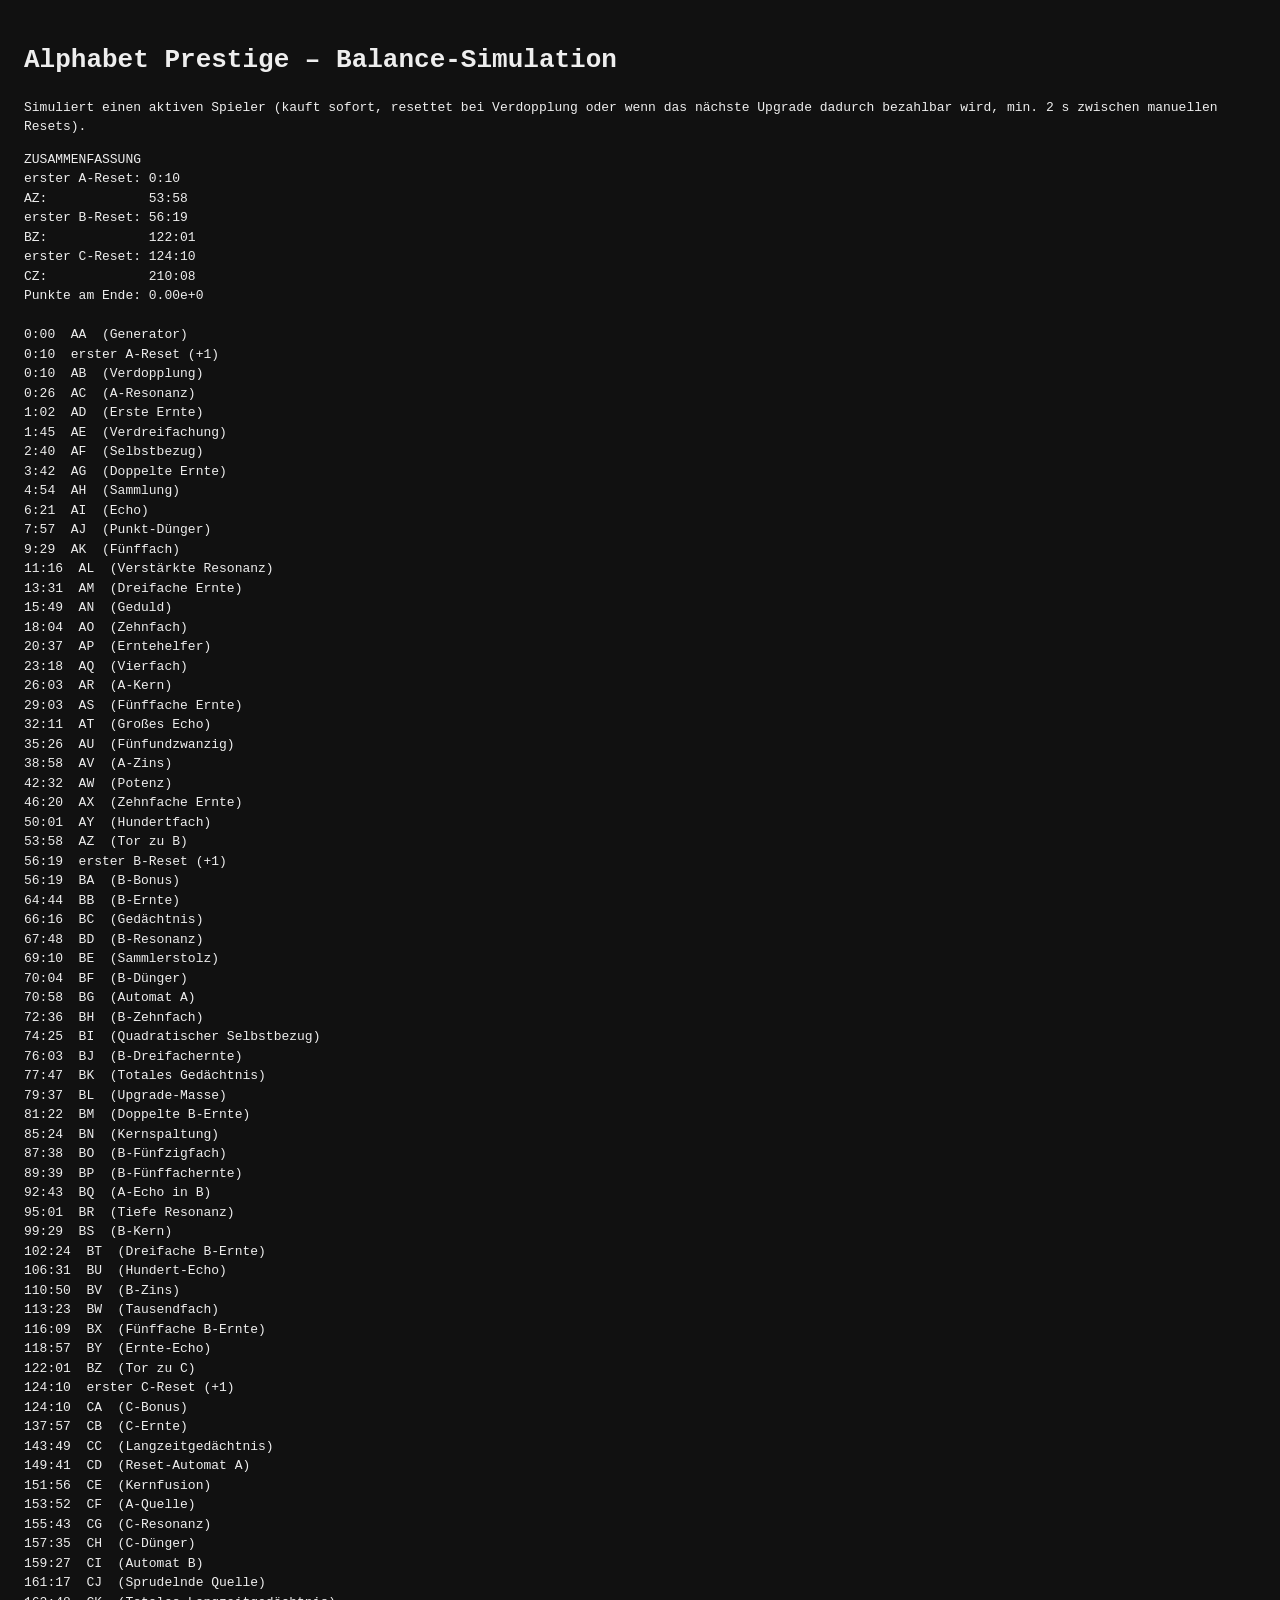
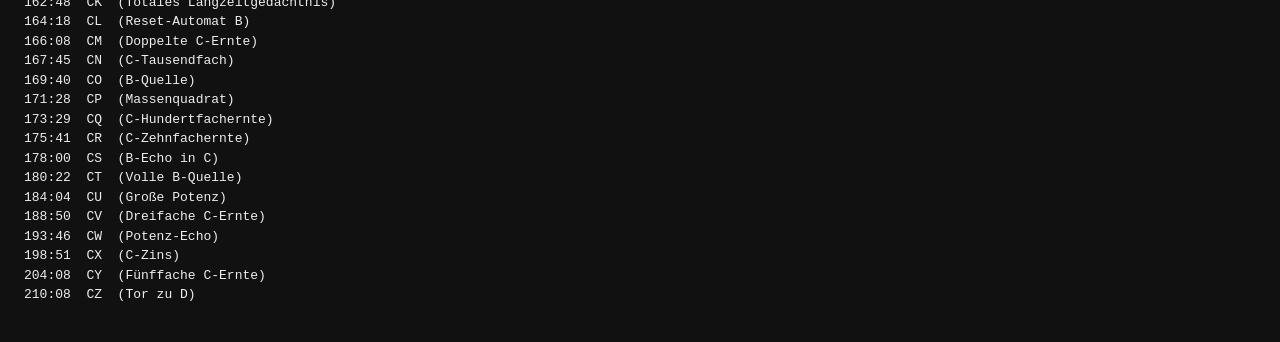
==== tools/sim.html @ 7bccbd61 "Alphabet Prestige: Stufen A bis C, DE/EN, Balance-Tools" ====
<!doctype html>
<html lang="de">
<head>
<meta charset="utf-8">
<title>Balance-Simulation</title>
<style>body{background:#111;color:#eee;font:13px/1.5 monospace;padding:16px}</style>
</head>
<body>
<h1>Alphabet Prestige – Balance-Simulation</h1>
<p>Simuliert einen aktiven Spieler (kauft sofort, resettet bei Verdopplung oder wenn das nächste Upgrade dadurch bezahlbar wird, min. 2 s zwischen manuellen Resets).</p>
<pre id="out">läuft …</pre>
<script src="../js/palette.js"></script>
<script src="../js/upgrades.js"></script>
<script src="../js/game.js"></script>
<script src="simcore.js"></script>
<script>
const r = AP.simulate({ log: true, dt: 0.5 });
const t = v => v === undefined ? '–' : AP.fmtT(v);
const sum = ['ZUSAMMENFASSUNG',
  'erster A-Reset: ' + t(r.firstReset.A),
  'AZ:             ' + t(r.bought.AZ),
  'erster B-Reset: ' + t(r.firstReset.B),
  'BZ:             ' + t(r.bought.BZ),
  'erster C-Reset: ' + t(r.firstReset.C),
  'CZ:             ' + t(r.bought.CZ),
  'Punkte am Ende: ' + r.points.toExponential(2), ''];
document.getElementById('out').textContent = sum.concat(r.log).join('\n');
window.simResult = { summary: sum.join('\n'), log: r.log };
</script>
</body>
</html>
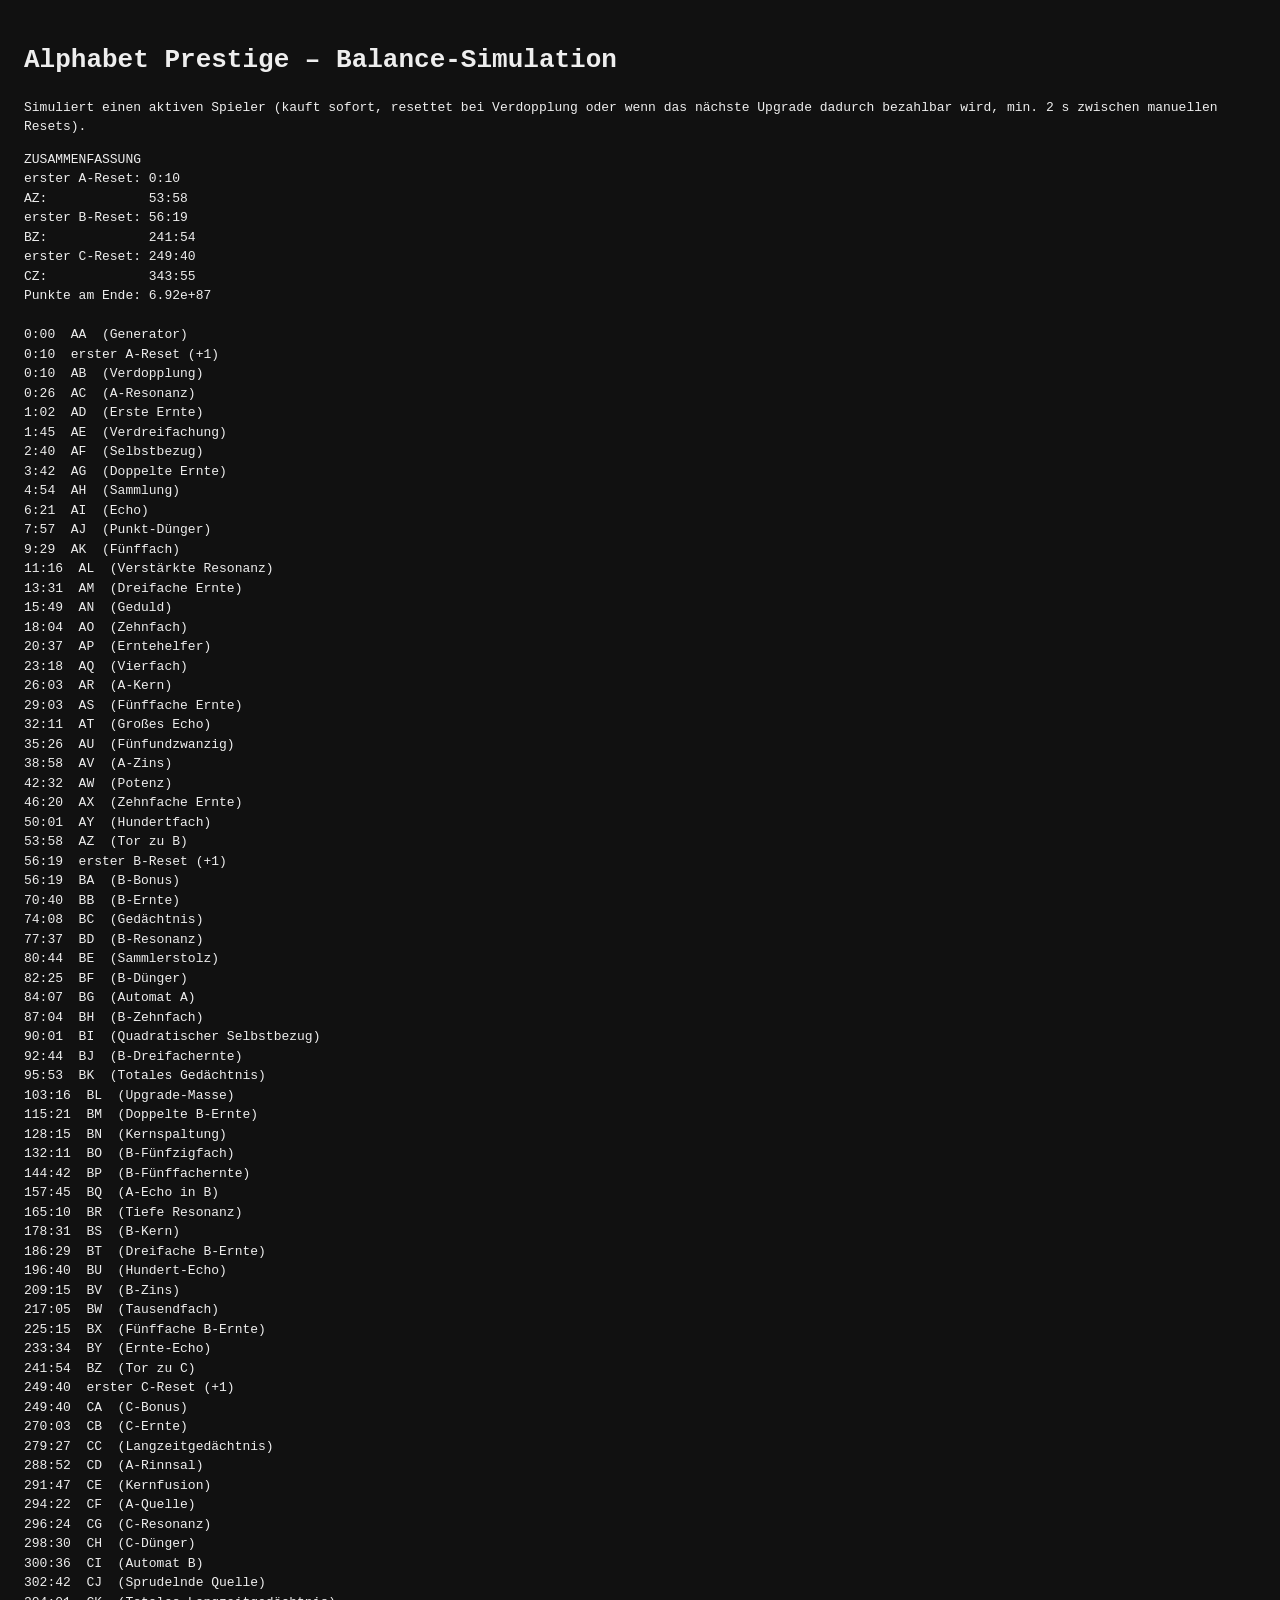
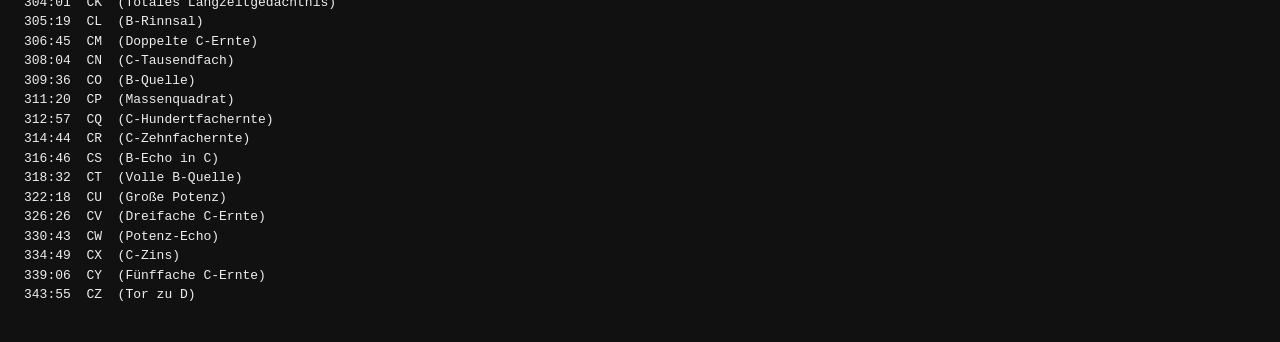
==== commit 9d1766ed: "Version 0.5.1: Copyright-Hinweis (LICENSE, alle Rechte vorbehalten), © im Info-Fenster und in allen " ====
--- a/tools/sim.html
+++ b/tools/sim.html
@@ -1,4 +1,5 @@
 <!doctype html>
+<!-- © 2026 HB9688 – All rights reserved. See LICENSE. -->
 <html lang="de">
 <head>
 <meta charset="utf-8">
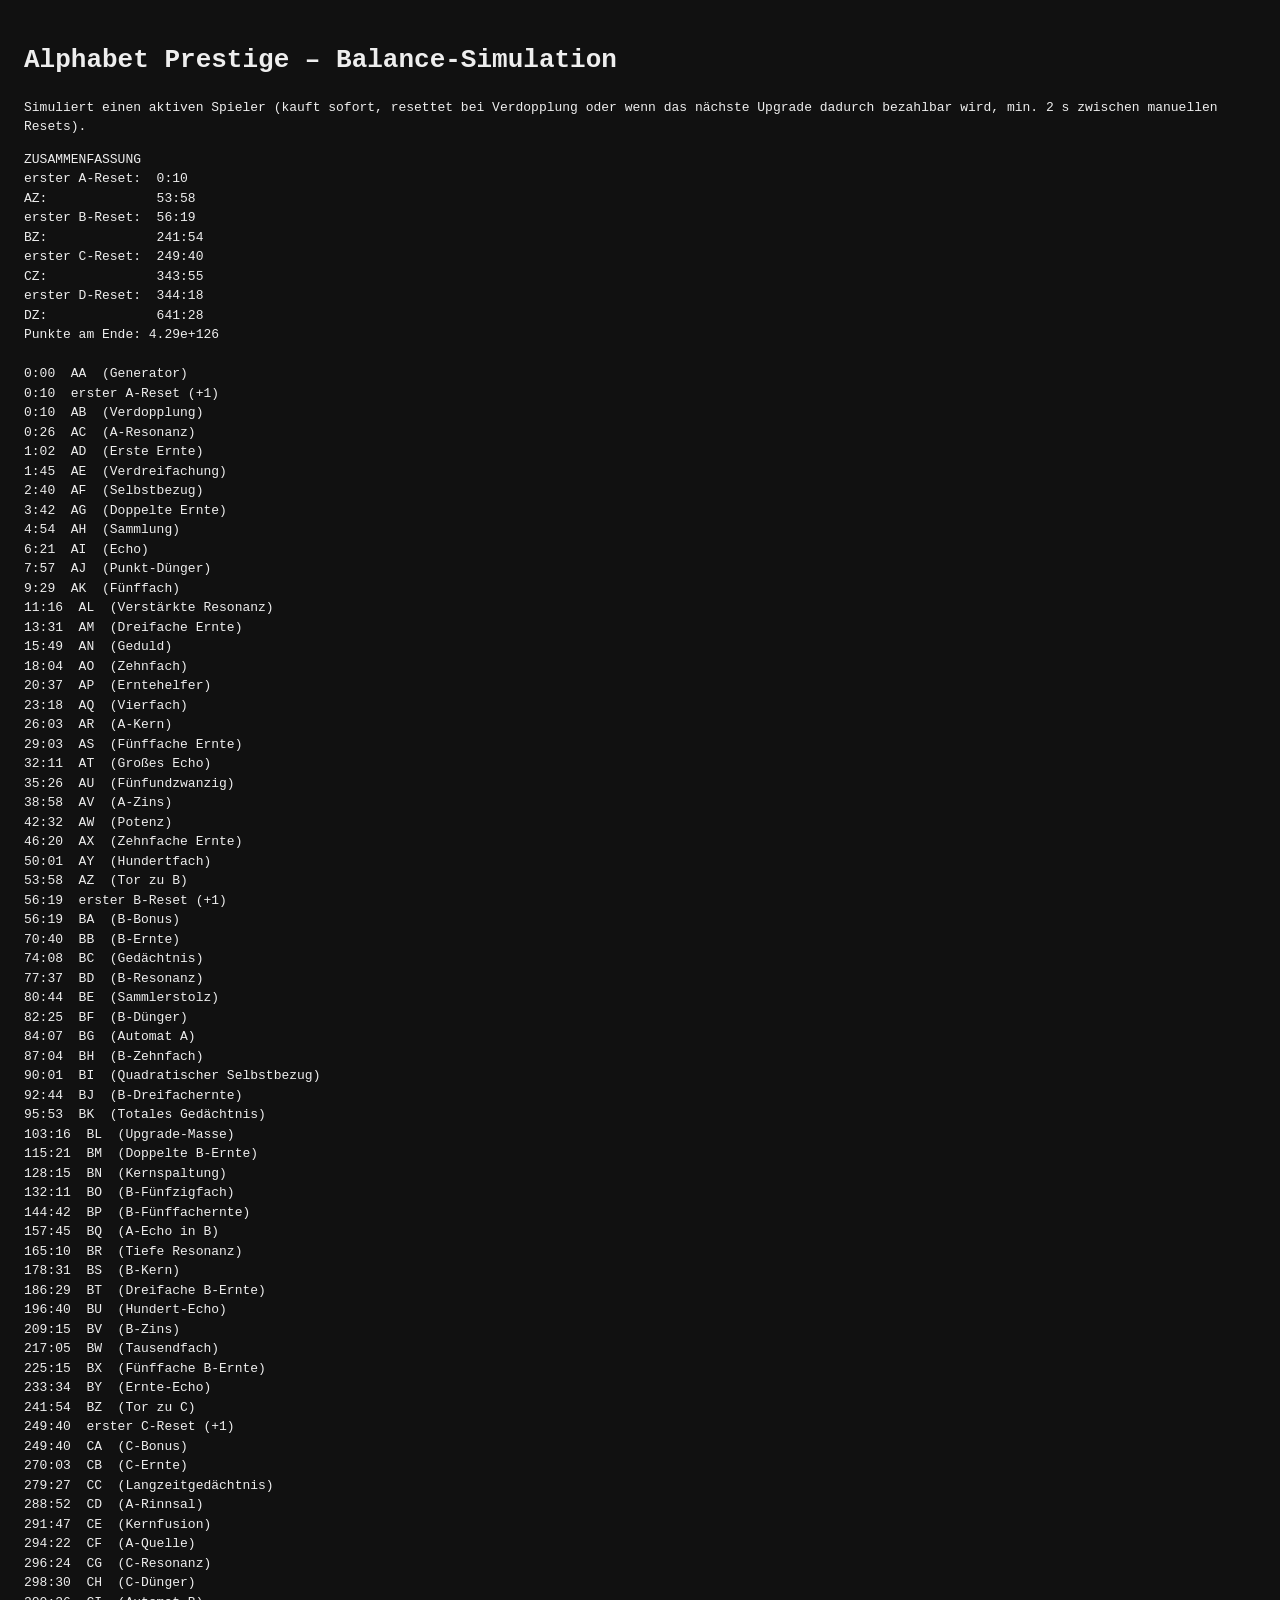
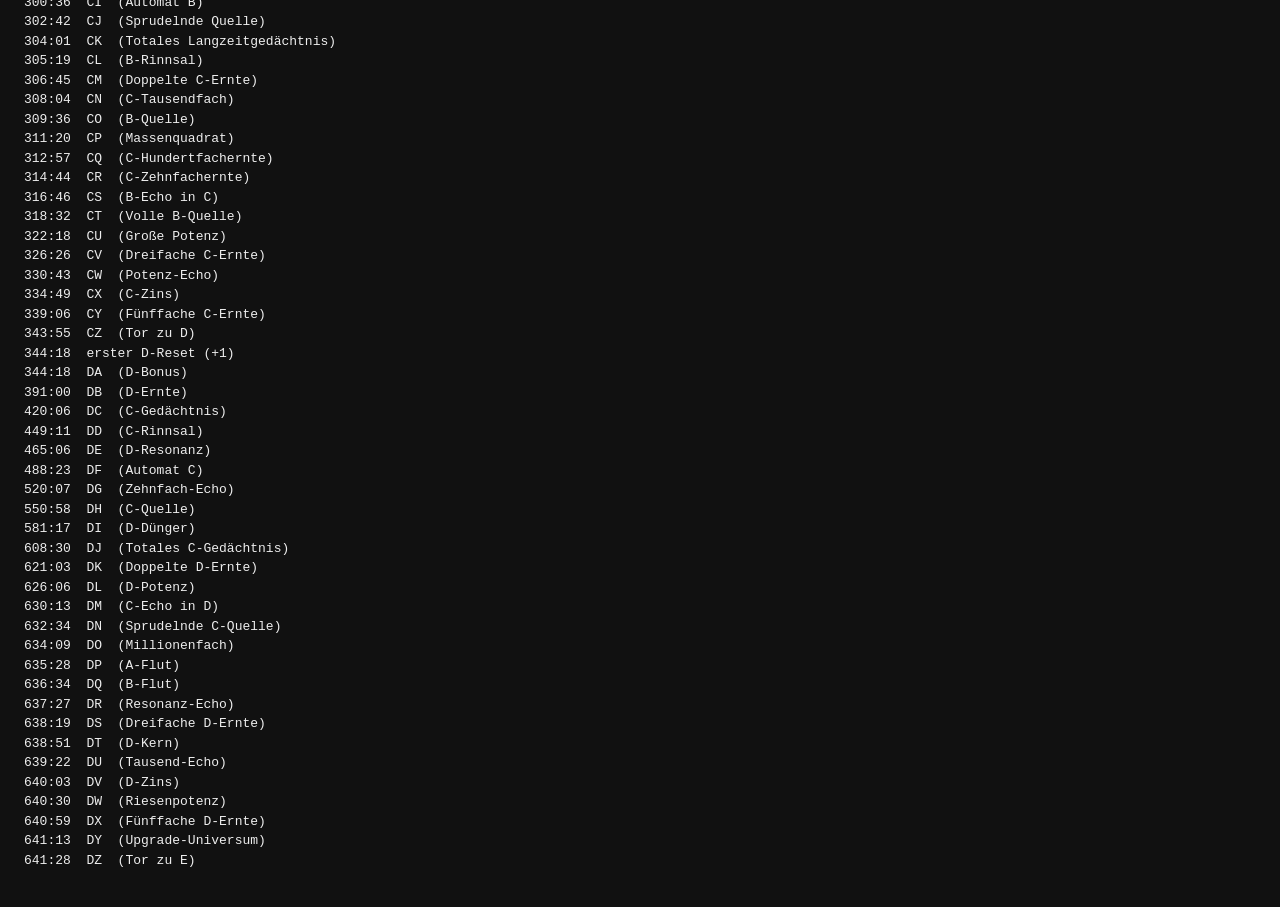
==== commit 2120a1e3: "WIP Stufe D: 26 Upgrades, Verallgemeinerung auf LAYER_KEYS, Migration teaseD, Snapshot-Tuning (Koste" ====
--- a/tools/sim.html
+++ b/tools/sim.html
@@ -10,21 +10,20 @@
 <h1>Alphabet Prestige – Balance-Simulation</h1>
 <p>Simuliert einen aktiven Spieler (kauft sofort, resettet bei Verdopplung oder wenn das nächste Upgrade dadurch bezahlbar wird, min. 2 s zwischen manuellen Resets).</p>
 <pre id="out">läuft …</pre>
+<script src="../js/lib/break_infinity.min.js"></script>
 <script src="../js/palette.js"></script>
 <script src="../js/upgrades.js"></script>
 <script src="../js/game.js"></script>
 <script src="simcore.js"></script>
 <script>
-const r = AP.simulate({ log: true, dt: 0.5 });
+const r = AP.simulate({ log: true, dt: 0.5, maxTime: 12 * 3600 });
 const t = v => v === undefined ? '–' : AP.fmtT(v);
-const sum = ['ZUSAMMENFASSUNG',
-  'erster A-Reset: ' + t(r.firstReset.A),
-  'AZ:             ' + t(r.bought.AZ),
-  'erster B-Reset: ' + t(r.firstReset.B),
-  'BZ:             ' + t(r.bought.BZ),
-  'erster C-Reset: ' + t(r.firstReset.C),
-  'CZ:             ' + t(r.bought.CZ),
-  'Punkte am Ende: ' + r.points.toExponential(2), ''];
+const sum = ['ZUSAMMENFASSUNG'];
+Object.keys(AP.LAYERS).forEach(L => {
+  sum.push(('erster ' + L + '-Reset: ').padEnd(17) + t(r.firstReset[L]));
+  sum.push((L + 'Z:').padEnd(17) + t(r.bought[L + 'Z']));
+});
+sum.push('Punkte am Ende: ' + r.points.toExponential(2), '');
 document.getElementById('out').textContent = sum.concat(r.log).join('\n');
 window.simResult = { summary: sum.join('\n'), log: r.log };
 </script>
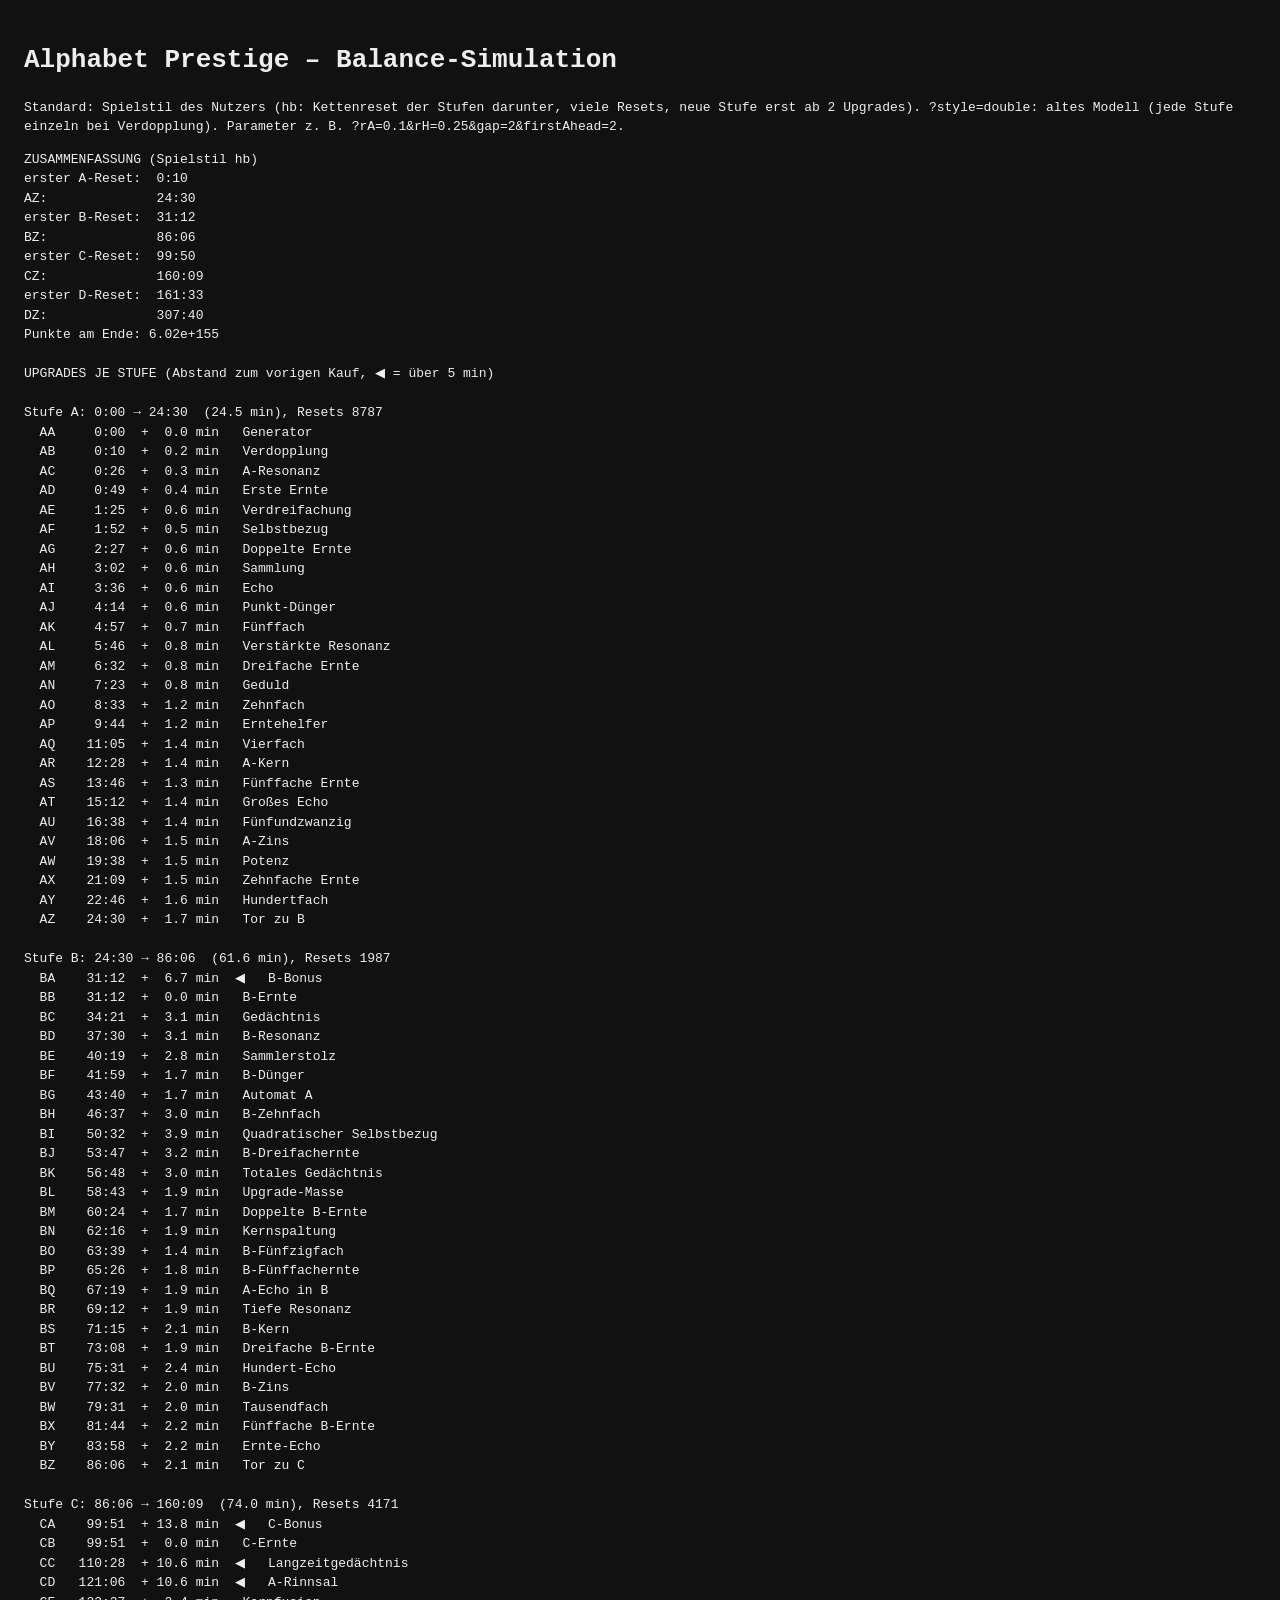
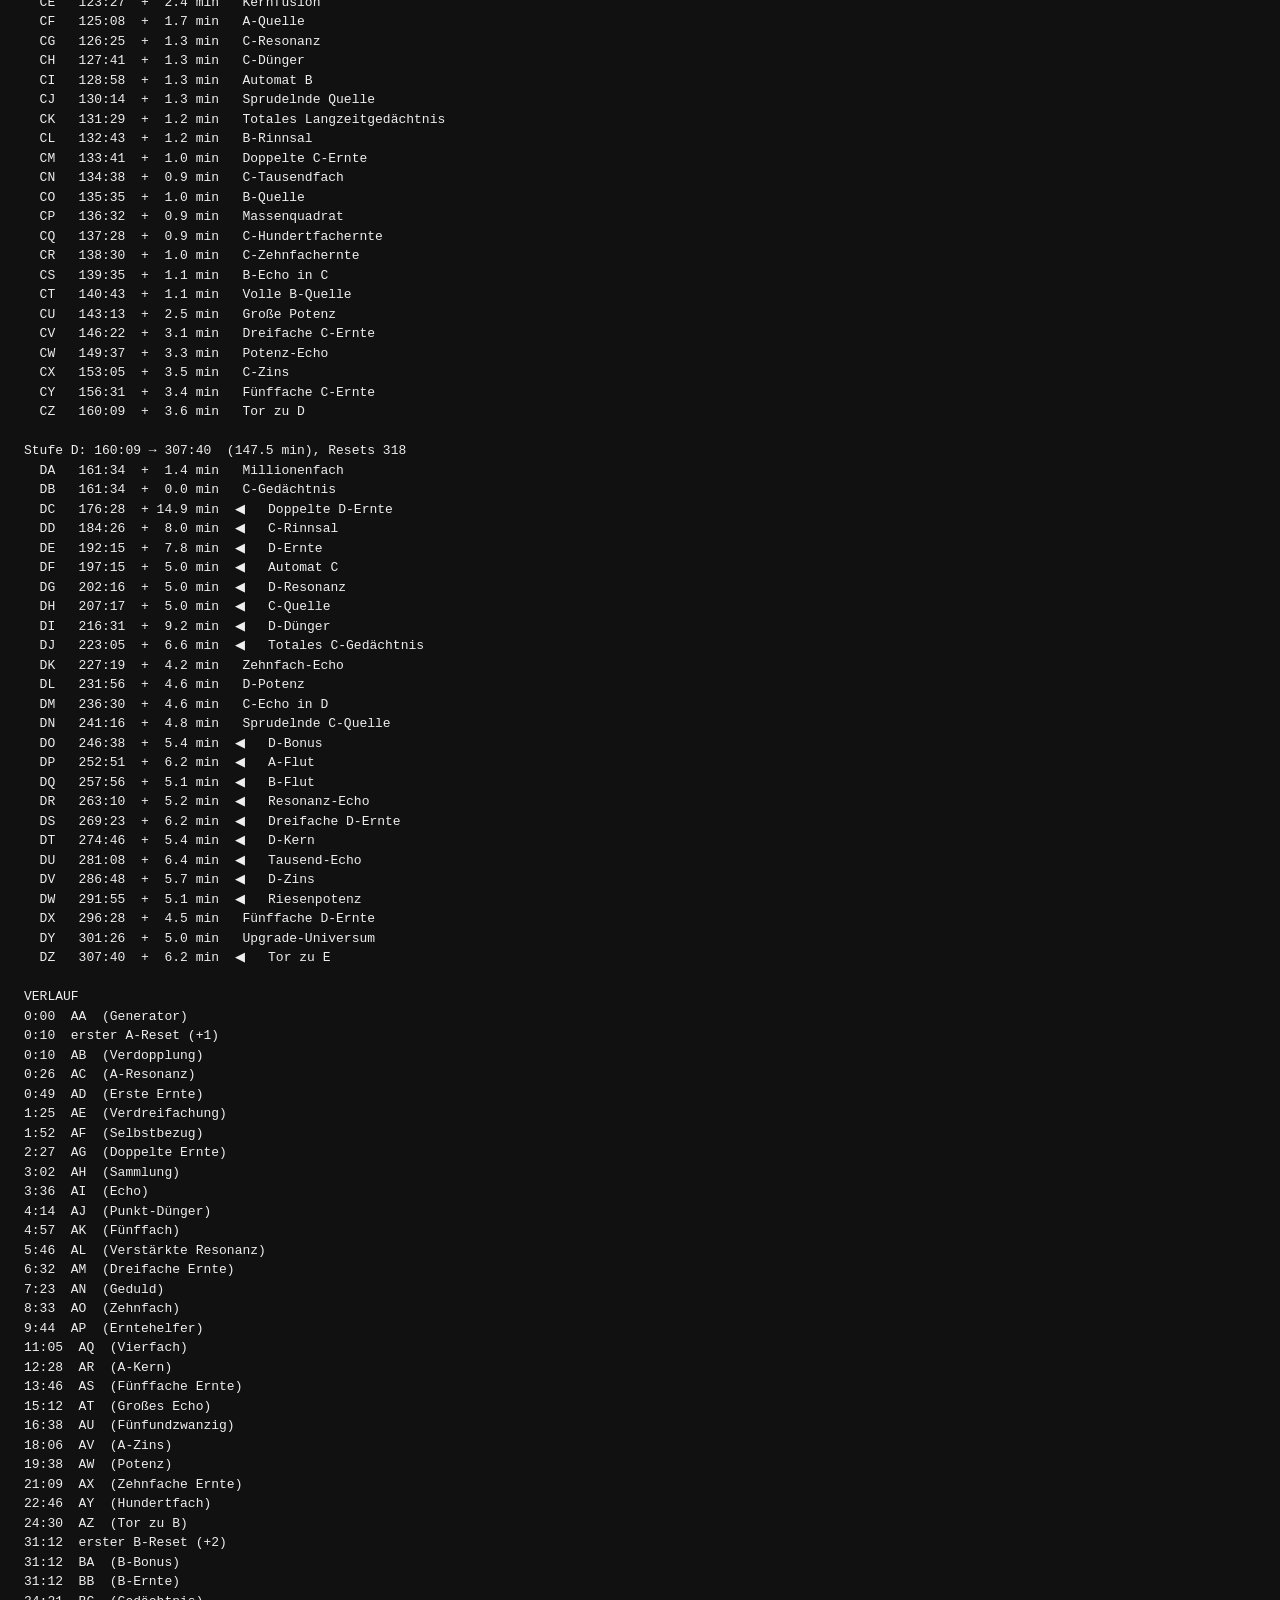
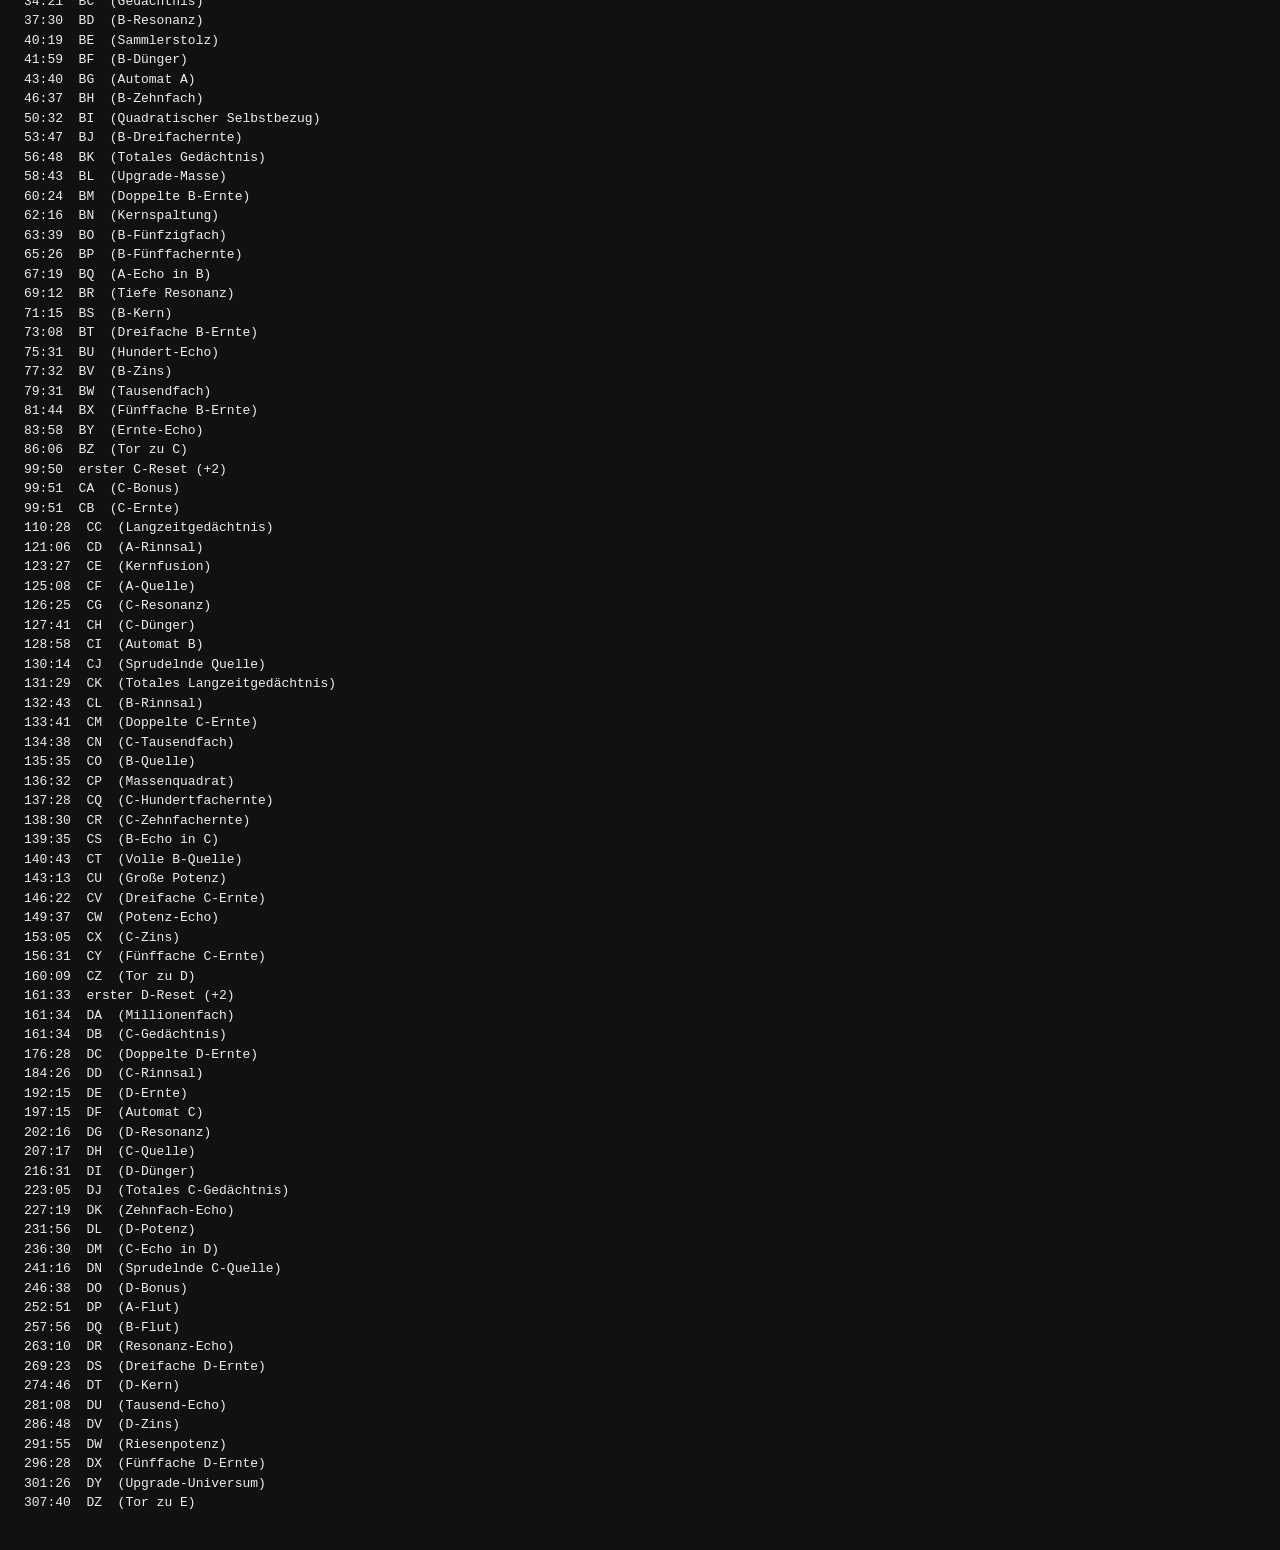
==== commit fcd45d1a: "Simulation: Spielstil des Nutzers (Kettenreset) und Upgrade-Tabelle je Stufe Co-Authored-By: Claude " ====
--- a/tools/sim.html
+++ b/tools/sim.html
@@ -8,7 +8,8 @@
 </head>
 <body>
 <h1>Alphabet Prestige – Balance-Simulation</h1>
-<p>Simuliert einen aktiven Spieler (kauft sofort, resettet bei Verdopplung oder wenn das nächste Upgrade dadurch bezahlbar wird, min. 2 s zwischen manuellen Resets).</p>
+<p>Standard: Spielstil des Nutzers (<code>hb</code>: Kettenreset der Stufen darunter, viele Resets, neue Stufe erst ab 2 Upgrades).
+<code>?style=double</code>: altes Modell (jede Stufe einzeln bei Verdopplung). Parameter z. B. <code>?rA=0.1&amp;rH=0.25&amp;gap=2&amp;firstAhead=2</code>.</p>
 <pre id="out">läuft …</pre>
 <script src="../js/lib/break_infinity.min.js"></script>
 <script src="../js/palette.js"></script>
@@ -16,16 +17,37 @@
 <script src="../js/game.js"></script>
 <script src="simcore.js"></script>
 <script>
-const r = AP.simulate({ log: true, dt: 0.5, maxTime: 12 * 3600 });
+const q = new URLSearchParams(location.search);
+const style = q.get('style') || 'hb';
+const params = {};
+['rA', 'rH', 'gap', 'firstAhead'].forEach(k => { if (q.has(k)) params[k] = Number(q.get(k)); });
+const r = AP.simulate({ log: true, dt: 0.5, maxTime: 12 * 3600, style, params });
 const t = v => v === undefined ? '–' : AP.fmtT(v);
-const sum = ['ZUSAMMENFASSUNG'];
+const min = v => (v / 60).toFixed(1).padStart(5) + ' min';
+const sum = ['ZUSAMMENFASSUNG (Spielstil ' + style + (Object.keys(params).length ? ' ' + JSON.stringify(params) : '') + ')'];
 Object.keys(AP.LAYERS).forEach(L => {
   sum.push(('erster ' + L + '-Reset: ').padEnd(17) + t(r.firstReset[L]));
   sum.push((L + 'Z:').padEnd(17) + t(r.bought[L + 'Z']));
 });
 sum.push('Punkte am Ende: ' + r.points.toExponential(2), '');
-document.getElementById('out').textContent = sum.concat(r.log).join('\n');
-window.simResult = { summary: sum.join('\n'), log: r.log };
+// Tabelle: Abstand zwischen den Käufen je Stufe, lange Wartezeiten (> 5 min) markiert
+const tab = ['UPGRADES JE STUFE (Abstand zum vorigen Kauf, ◀ = über 5 min)'];
+Object.keys(AP.LAYERS).forEach(L => {
+  const ord = AP.UPGRADE_ORDER[L];
+  if (!(ord[0] in r.bought)) return;
+  const start = L === 'A' ? 0 : r.bought[AP.LETTERS[AP.LETTERS.indexOf(L) - 1] + 'Z'];
+  const end = r.bought[L + 'Z'];
+  tab.push('', 'Stufe ' + L + ': ' + t(start) + ' → ' + t(end) + (end !== undefined ? '  (' + min(end - start).trim() + ')' : '') + ', Resets ' + (r.resets[L] || 0));
+  let prev = start;
+  ord.forEach(id => {
+    const b = r.bought[id];
+    if (b === undefined) return;
+    const d = b - prev; prev = b;
+    tab.push('  ' + id + '  ' + t(b).padStart(7) + '  +' + min(d) + (d > 300 ? '  ◀' : '') + '   ' + AP.UPGRADES[id].name);
+  });
+});
+document.getElementById('out').textContent = sum.concat(tab, ['', 'VERLAUF'], r.log).join('\n');
+window.simResult = { summary: sum.join('\n'), table: tab.join('\n'), log: r.log, resets: r.resets };
 </script>
 </body>
 </html>
